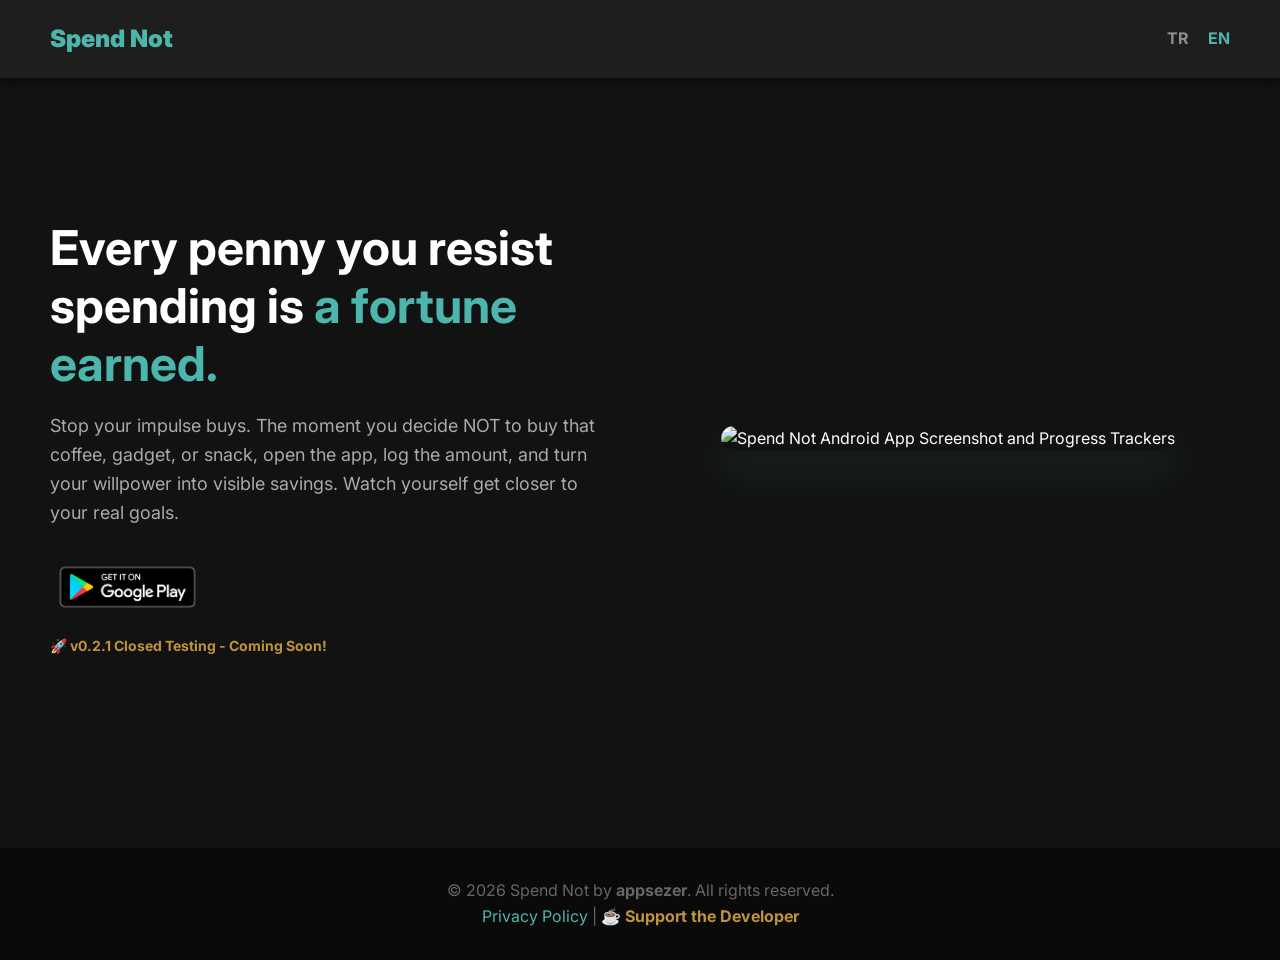
==== en.html @ 4085988e "Add files via upload" ====
<!DOCTYPE html>
<html lang="en">
<head>
    <meta charset="UTF-8">
    <meta name="viewport" content="width=device-width, initial-scale=1.0">
    
    <title>Spend Not - Keep Your Money</title>
    <meta name="description" content="Turn your resisted impulses into visible savings. A 100% offline, secure, and gamified personal finance tracker.">
    <meta name="keywords" content="saving app, budget, spend not, finance tracker, appsezer">
    
    <meta property="og:title" content="Spend Not - Keep Your Money">
    <meta property="og:description" content="Stop your impulse buys. Turn your willpower into visible savings.">
    <meta property="og:image" content="https://appsezer.github.io/spendnot/images/afis2.jpg"> 
    <meta property="og:url" content="https://appsezer.github.io/spendnot/en.html">
    <meta name="twitter:card" content="summary_large_image">

    <script async src="https://www.googletagmanager.com/gtag/js?id=G-XXXXXXXX"></script>
    <script>
      window.dataLayer = window.dataLayer || [];
      function gtag(){dataLayer.push(arguments);}
      gtag('js', new Date());
      gtag('config', 'G-XXXXXXXX');
    </script>

    <link rel="stylesheet" href="css/style.css">
</head>
<body>

    <header>
        <a href="en.html" class="logo">Spend Not</a>
        <div class="lang-switch">
            <a href="index.html">TR</a>
            <a href="en.html" class="active">EN</a>
        </div>
    </header>

    <section class="hero">
        <div class="hero-text">
            <h1>Every penny you resist spending is <span>a fortune earned.</span></h1>
            <p>Stop your impulse buys. The moment you decide NOT to buy that coffee, gadget, or snack, open the app, log the amount, and turn your willpower into visible savings. Watch yourself get closer to your real goals.</p>
            
            <div class="download-section">
                <a href="#" class="play-badge">
                    <img src="images/playstore.png" alt="Get it on Google Play">
                </a>
                <span class="version-info">🚀 v0.2.1 Closed Testing - Coming Soon!</span>
            </div>
        </div>

        <div class="hero-image">
            <img src="images/afis2.jpg" alt="Spend Not Android App Screenshot and Progress Trackers">
        </div>
    </section>

    <footer>
        <p>&copy; 2026 Spend Not by <strong>appsezer</strong>. All rights reserved.</p>
        <p>
            <a href="privacy-en.html">Privacy Policy</a> | 
            <a href="support-en.html" style="color: #C0933A; font-weight: bold;">☕ Support the Developer</a>
        </p>
    </footer>

</body>
</html>
---- css/style.css ----
@import url('https://fonts.googleapis.com/css2?family=Inter:wght@300;400;700;900&display=swap');

* { margin: 0; padding: 0; box-sizing: border-box; }

body {
    background-color: #121212;
    color: #ffffff;
    font-family: 'Inter', sans-serif;
    line-height: 1.6;
}

/* Navigasyon Bar */
header {
    background-color: #1E1E1E;
    padding: 20px 50px;
    display: flex;
    justify-content: space-between;
    align-items: center;
    box-shadow: 0 4px 10px rgba(0,0,0,0.5);
}

.logo {
    font-size: 24px;
    font-weight: 900;
    color: #4DB6AC;
    text-decoration: none;
}

.lang-switch a {
    color: #ffffff;
    text-decoration: none;
    margin-left: 15px;
    font-weight: bold;
    opacity: 0.5;
    transition: 0.3s;
}

.lang-switch a.active, .lang-switch a:hover {
    color: #4DB6AC;
    opacity: 1;
}

/* Hero (Vitrin) Bölümü */
.hero {
    display: flex;
    align-items: center;
    justify-content: center;
    min-height: 80vh;
    padding: 50px;
    gap: 50px;
    flex-wrap: wrap;
}

.hero-text {
    flex: 1;
    min-width: 300px;
    max-width: 600px;
}

.hero-text h1 {
    font-size: 48px;
    line-height: 1.2;
    margin-bottom: 20px;
}

.hero-text h1 span {
    color: #4DB6AC;
}

.hero-text p {
    font-size: 18px;
    color: #aaaaaa;
    margin-bottom: 30px;
}

/* İndirme Butonları */
.download-section {
    display: flex;
    flex-direction: column;
    gap: 10px;
}

.play-badge img {
    height: 60px;
    cursor: pointer;
    transition: transform 0.3s;
}

.play-badge img:hover {
    transform: scale(1.05);
}

.version-info {
    font-size: 14px;
    color: #C0933A; /* Premium Gold */
    font-weight: bold;
}

/* Afiş Bölümü */
.hero-image {
    flex: 1;
    min-width: 300px;
    display: flex;
    justify-content: center;
}

.hero-image img {
    max-width: 100%;
    height: auto;
    border-radius: 20px;
    box-shadow: 0 20px 40px rgba(77, 182, 172, 0.15); /* Turkuaz Parlama */
}

/* Basit Sayfalar (Privacy vb) */
.page-container {
    max-width: 800px;
    margin: 50px auto;
    padding: 30px;
    background-color: #1E1E1E;
    border-radius: 12px;
}

.page-container h1 { color: #4DB6AC; margin-bottom: 20px; }
.page-container h2 { color: #C0933A; margin-top: 20px; margin-bottom: 10px; }
.page-container p { margin-bottom: 15px; color: #cccccc; }

/* Destek Ol (Support) Bölümü */
.support-box {
    text-align: center;
    padding: 40px;
    background: rgba(192, 147, 58, 0.1); /* Premium Gold Transparan */
    border: 2px solid #C0933A;
    border-radius: 16px;
    margin-top: 30px;
}

.support-btn {
    display: inline-block;
    background-color: #C0933A;
    color: #121212;
    padding: 15px 30px;
    text-decoration: none;
    font-size: 18px;
    font-weight: 900;
    border-radius: 30px;
    margin-top: 20px;
    transition: 0.3s;
}

.support-btn:hover {
    background-color: #e0b04a;
    transform: scale(1.05);
}

/* Footer */
footer {
    text-align: center;
    padding: 30px;
    background-color: #0a0a0a;
    color: #666;
    margin-top: 50px;
}

footer a { color: #4DB6AC; text-decoration: none; }
footer a:hover { text-decoration: underline; }

@media (max-width: 768px) {
    .hero { flex-direction: column; text-align: center; padding: 20px; }
    .hero-text h1 { font-size: 36px; }
    header { padding: 20px; }
}
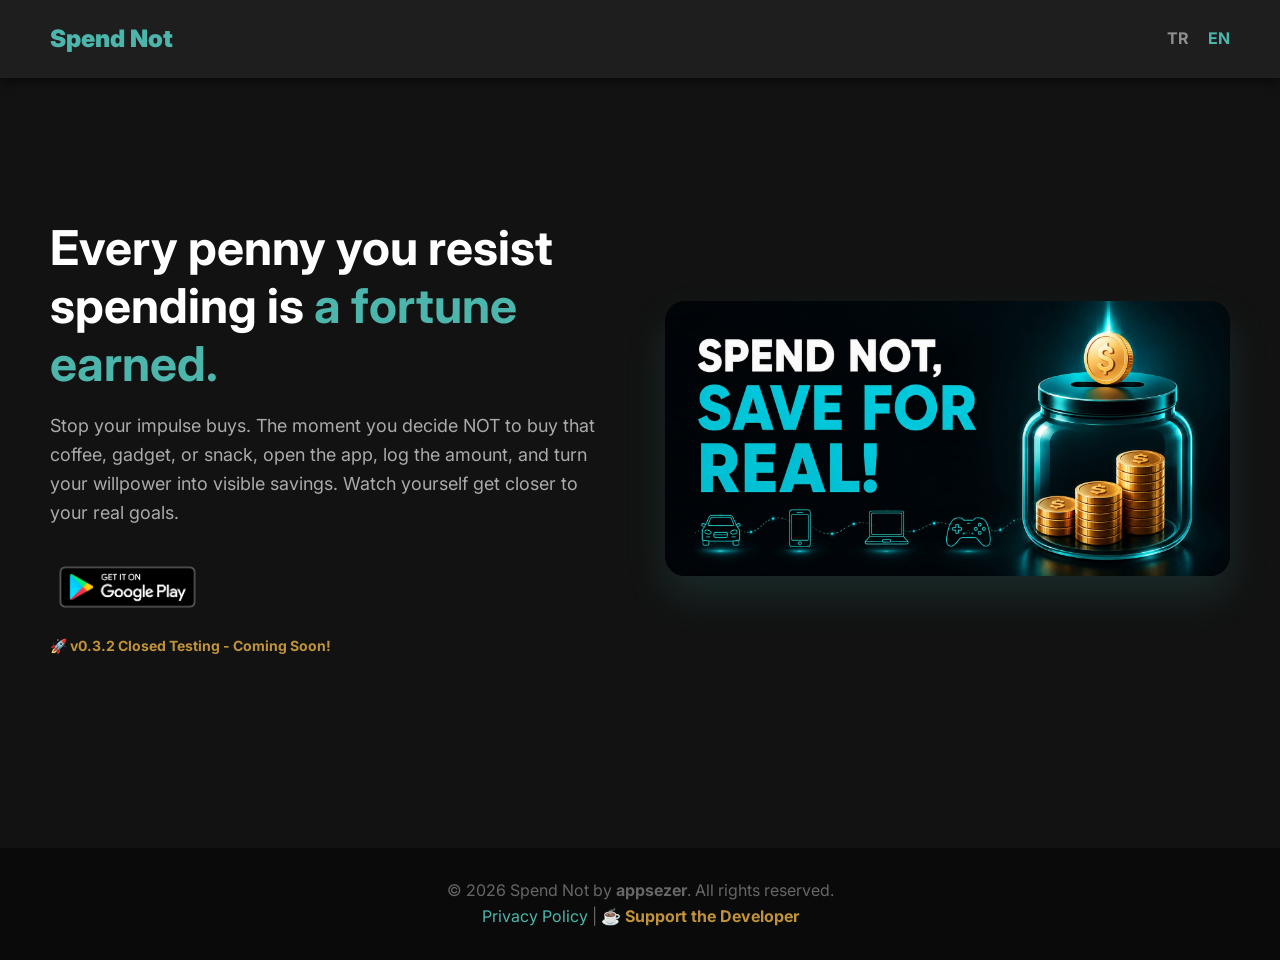
==== commit 604d663a: "Update version number and fix HTML formatting Updated version number in hero section and corrected H" ====
--- a/en.html
+++ b/en.html
@@ -43,7 +43,7 @@
                 <a href="#" class="play-badge">
                     <img src="images/playstore.png" alt="Get it on Google Play">
                 </a>
-                <span class="version-info">🚀 v0.2.1 Closed Testing - Coming Soon!</span>
+                <span class="version-info">🚀 v0.3.2 Closed Testing - Coming Soon!</span>
             </div>
         </div>
 
@@ -61,4 +61,4 @@
     </footer>
 
 </body>
-</html>+</html>
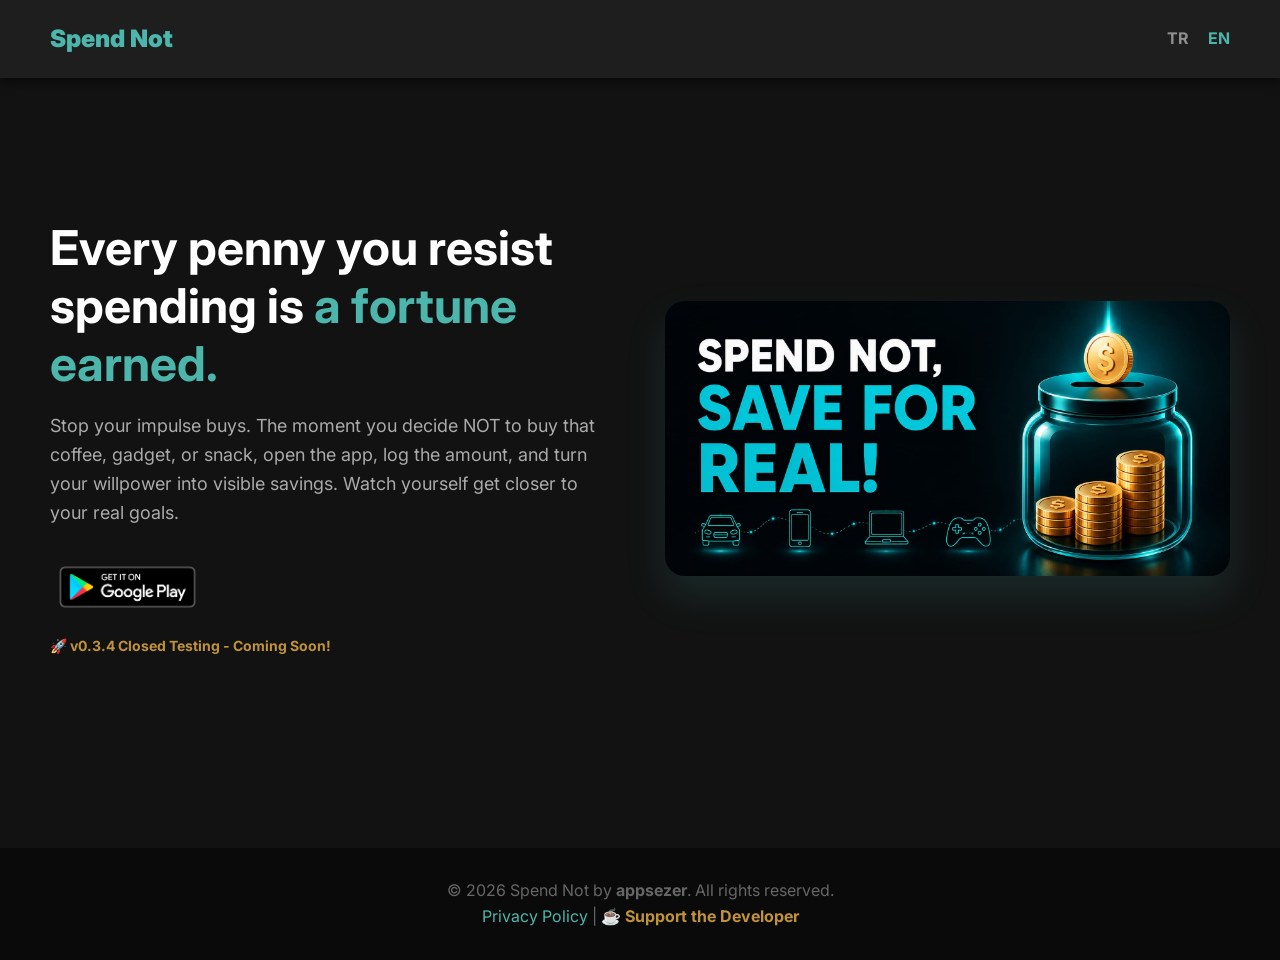
==== commit 95d7115f: "Update en.html" ====
--- a/en.html
+++ b/en.html
@@ -43,7 +43,7 @@
                 <a href="#" class="play-badge">
                     <img src="images/playstore.png" alt="Get it on Google Play">
                 </a>
-                <span class="version-info">🚀 v0.3.2 Closed Testing - Coming Soon!</span>
+                <span class="version-info">🚀 v0.3.4 Closed Testing - Coming Soon!</span>
             </div>
         </div>
 
